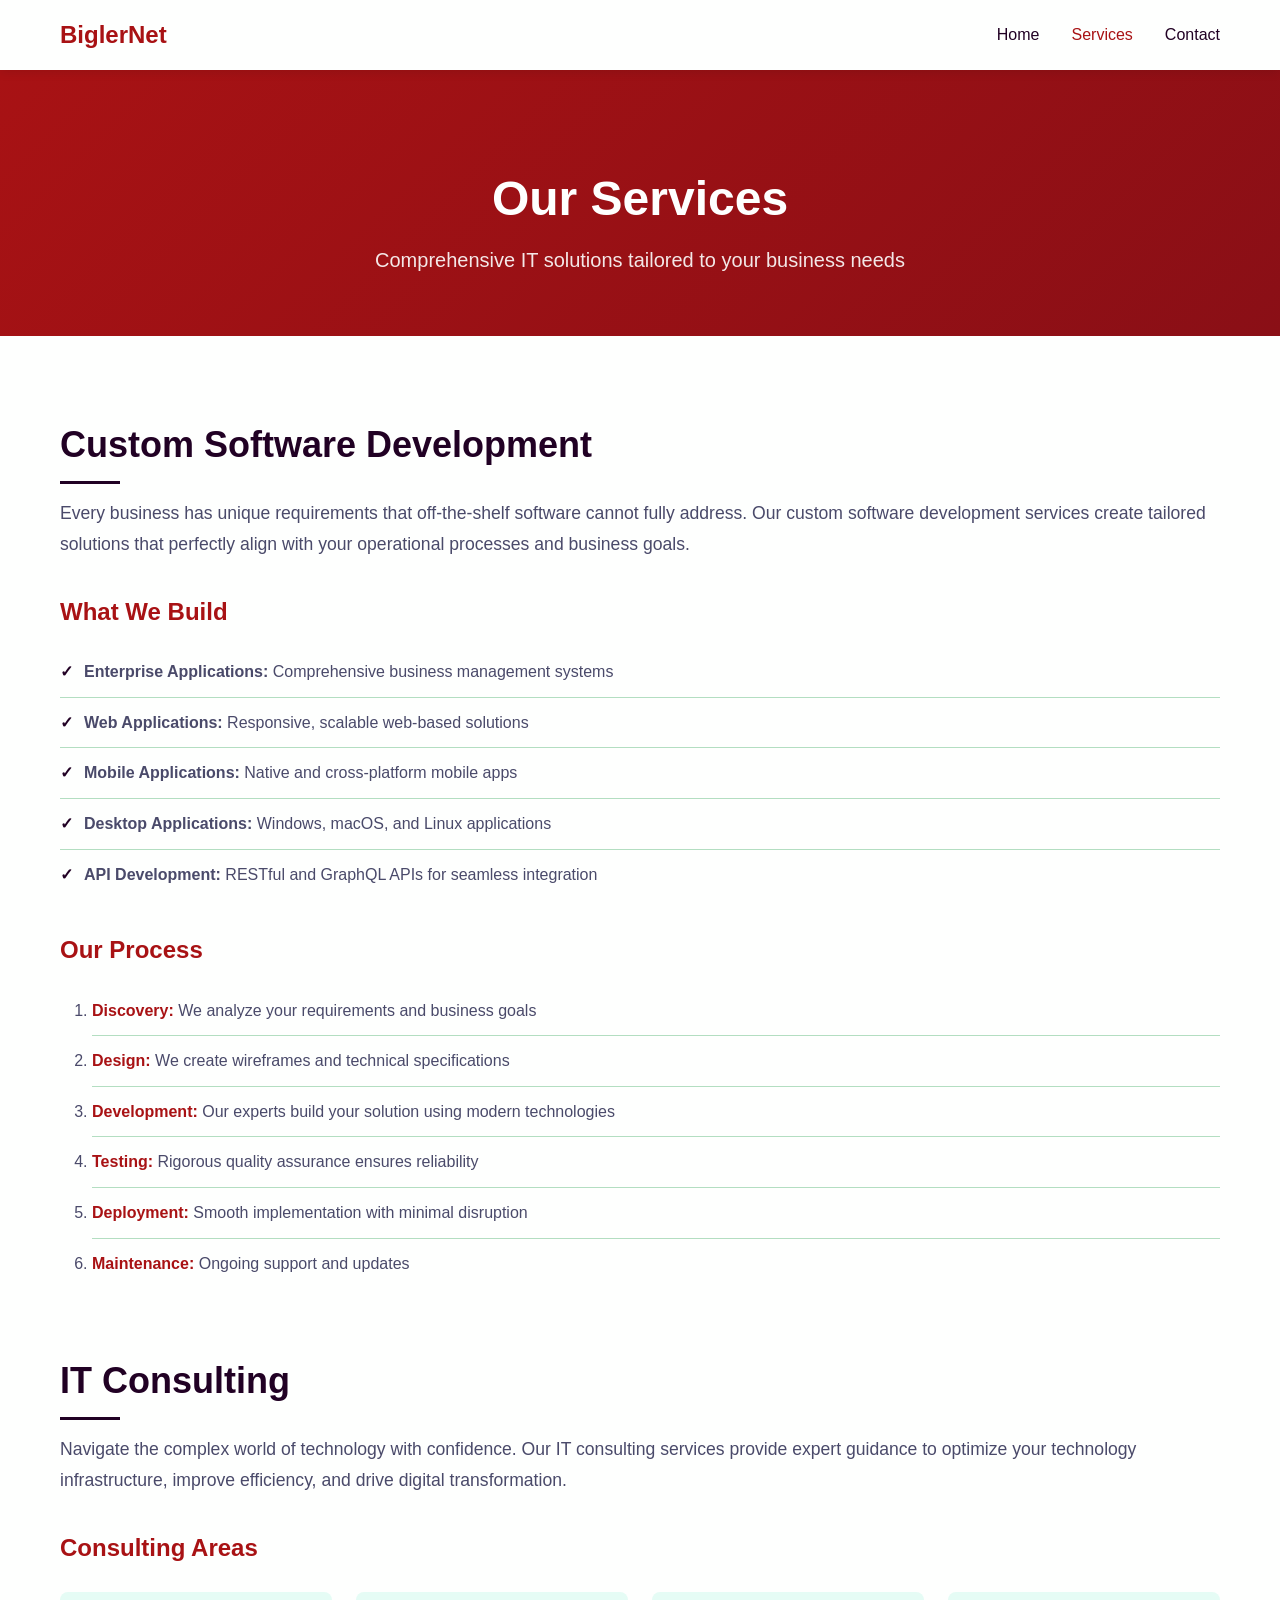
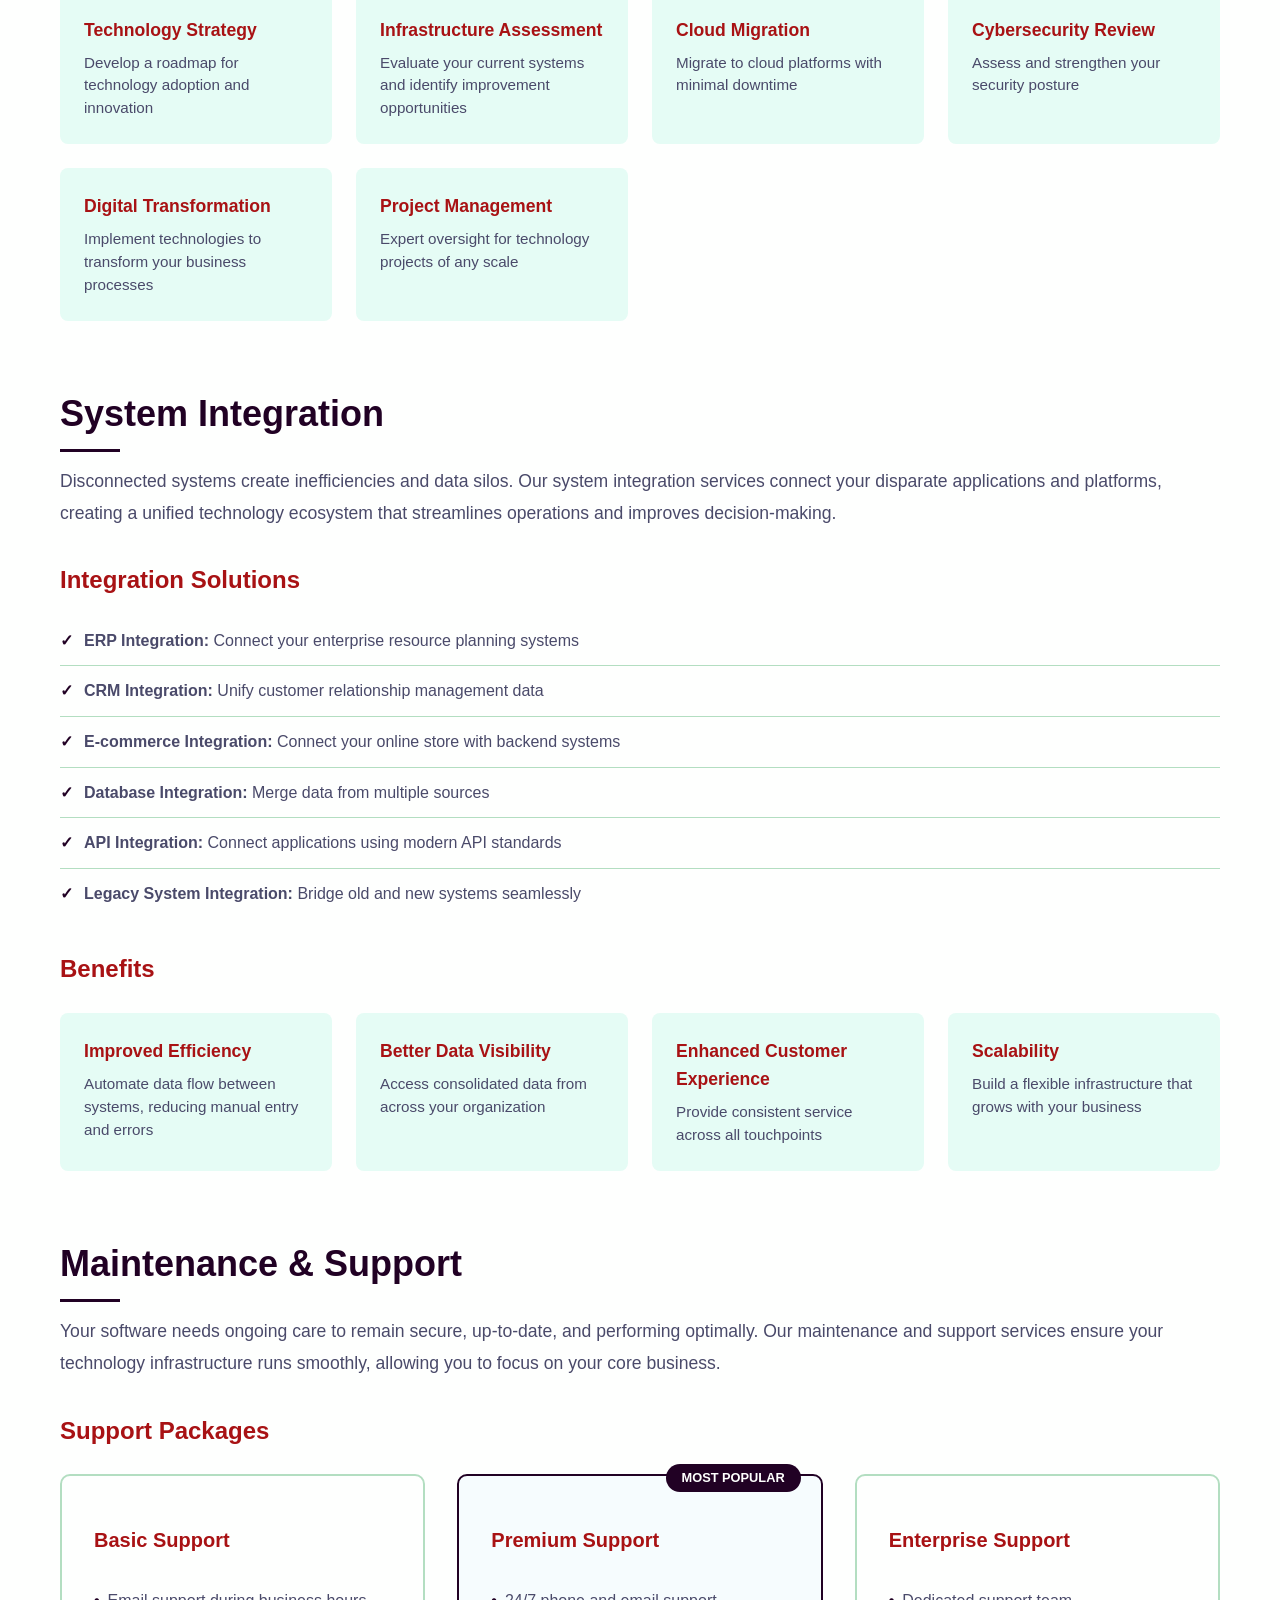
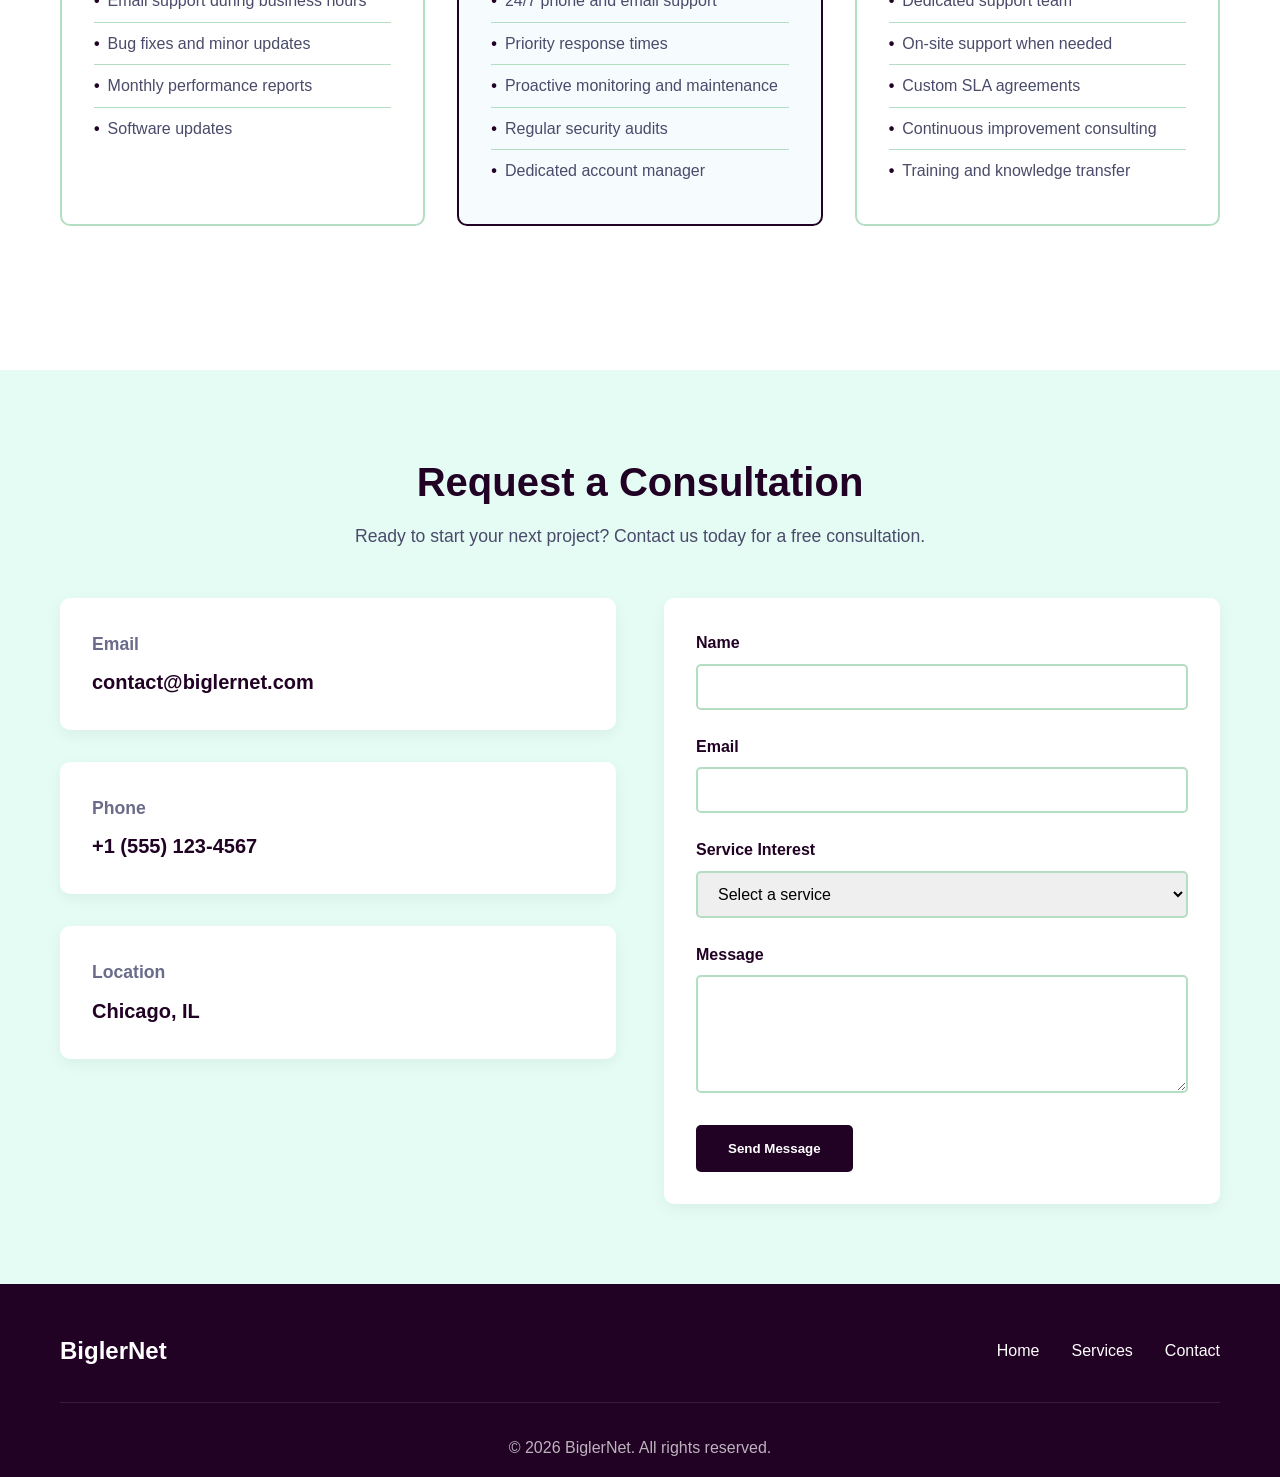
==== src/BiglerNet.Website/wwwroot/services.html @ a5372495 "Add CI/CD pipeline and clean up deployment infra Fix stale/broken deployment config left over from t" ====
<!DOCTYPE html>
<html lang="en">
<head>
    <meta charset="UTF-8">
    <meta name="viewport" content="width=device-width, initial-scale=1.0">
    <title>Services - BiglerNet</title>
    <link rel="stylesheet" href="css/styles.css">
</head>
<body>
    <!-- Navigation -->
    <nav class="navbar">
        <div class="container">
            <div class="logo">
                <a href="index.html">BiglerNet</a>
            </div>
            <button class="nav-toggle" aria-label="Toggle navigation">
                <span class="hamburger"></span>
            </button>
            <ul class="nav-menu">
                <li><a href="index.html" class="nav-link">Home</a></li>
                <li><a href="services.html" class="nav-link active">Services</a></li>
                <li><a href="#contact" class="nav-link">Contact</a></li>
            </ul>
        </div>
    </nav>

    <!-- Services Page Header -->
    <section class="page-header">
        <div class="container">
            <h1 class="page-title">Our Services</h1>
            <p class="page-subtitle">Comprehensive IT solutions tailored to your business needs</p>
        </div>
    </section>

    <!-- Detailed Service Descriptions -->
    <section class="services-details">
        <div class="container">
            <!-- Custom Software Development -->
            <div class="service-detail" id="custom-software">
                <h2 class="service-detail-title">Custom Software Development</h2>
                <p class="service-detail-description">
                    Every business has unique requirements that off-the-shelf software cannot fully address. Our custom 
                    software development services create tailored solutions that perfectly align with your operational 
                    processes and business goals.
                </p>
                <h3 class="service-detail-subtitle">What We Build</h3>
                <ul class="service-features">
                    <li><strong>Enterprise Applications:</strong> Comprehensive business management systems</li>
                    <li><strong>Web Applications:</strong> Responsive, scalable web-based solutions</li>
                    <li><strong>Mobile Applications:</strong> Native and cross-platform mobile apps</li>
                    <li><strong>Desktop Applications:</strong> Windows, macOS, and Linux applications</li>
                    <li><strong>API Development:</strong> RESTful and GraphQL APIs for seamless integration</li>
                </ul>
                <h3 class="service-detail-subtitle">Our Process</h3>
                <ol class="service-process">
                    <li><strong>Discovery:</strong> We analyze your requirements and business goals</li>
                    <li><strong>Design:</strong> We create wireframes and technical specifications</li>
                    <li><strong>Development:</strong> Our experts build your solution using modern technologies</li>
                    <li><strong>Testing:</strong> Rigorous quality assurance ensures reliability</li>
                    <li><strong>Deployment:</strong> Smooth implementation with minimal disruption</li>
                    <li><strong>Maintenance:</strong> Ongoing support and updates</li>
                </ol>
            </div>

            <!-- IT Consulting -->
            <div class="service-detail" id="it-consulting">
                <h2 class="service-detail-title">IT Consulting</h2>
                <p class="service-detail-description">
                    Navigate the complex world of technology with confidence. Our IT consulting services provide 
                    expert guidance to optimize your technology infrastructure, improve efficiency, and drive 
                    digital transformation.
                </p>
                <h3 class="service-detail-subtitle">Consulting Areas</h3>
                <div class="consulting-grid">
                    <div class="consulting-item">
                        <h4 class="consulting-title">Technology Strategy</h4>
                        <p class="consulting-description">Develop a roadmap for technology adoption and innovation</p>
                    </div>
                    <div class="consulting-item">
                        <h4 class="consulting-title">Infrastructure Assessment</h4>
                        <p class="consulting-description">Evaluate your current systems and identify improvement opportunities</p>
                    </div>
                    <div class="consulting-item">
                        <h4 class="consulting-title">Cloud Migration</h4>
                        <p class="consulting-description">Migrate to cloud platforms with minimal downtime</p>
                    </div>
                    <div class="consulting-item">
                        <h4 class="consulting-title">Cybersecurity Review</h4>
                        <p class="consulting-description">Assess and strengthen your security posture</p>
                    </div>
                    <div class="consulting-item">
                        <h4 class="consulting-title">Digital Transformation</h4>
                        <p class="consulting-description">Implement technologies to transform your business processes</p>
                    </div>
                    <div class="consulting-item">
                        <h4 class="consulting-title">Project Management</h4>
                        <p class="consulting-description">Expert oversight for technology projects of any scale</p>
                    </div>
                </div>
            </div>

            <!-- System Integration -->
            <div class="service-detail" id="system-integration">
                <h2 class="service-detail-title">System Integration</h2>
                <p class="service-detail-description">
                    Disconnected systems create inefficiencies and data silos. Our system integration services 
                    connect your disparate applications and platforms, creating a unified technology ecosystem 
                    that streamlines operations and improves decision-making.
                </p>
                <h3 class="service-detail-subtitle">Integration Solutions</h3>
                <ul class="service-features">
                    <li><strong>ERP Integration:</strong> Connect your enterprise resource planning systems</li>
                    <li><strong>CRM Integration:</strong> Unify customer relationship management data</li>
                    <li><strong>E-commerce Integration:</strong> Connect your online store with backend systems</li>
                    <li><strong>Database Integration:</strong> Merge data from multiple sources</li>
                    <li><strong>API Integration:</strong> Connect applications using modern API standards</li>
                    <li><strong>Legacy System Integration:</strong> Bridge old and new systems seamlessly</li>
                </ul>
                <h3 class="service-detail-subtitle">Benefits</h3>
                <div class="benefits-grid">
                    <div class="benefit-item">
                        <h4 class="benefit-title">Improved Efficiency</h4>
                        <p class="benefit-description">Automate data flow between systems, reducing manual entry and errors</p>
                    </div>
                    <div class="benefit-item">
                        <h4 class="benefit-title">Better Data Visibility</h4>
                        <p class="benefit-description">Access consolidated data from across your organization</p>
                    </div>
                    <div class="benefit-item">
                        <h4 class="benefit-title">Enhanced Customer Experience</h4>
                        <p class="benefit-description">Provide consistent service across all touchpoints</p>
                    </div>
                    <div class="benefit-item">
                        <h4 class="benefit-title">Scalability</h4>
                        <p class="benefit-description">Build a flexible infrastructure that grows with your business</p>
                    </div>
                </div>
            </div>

            <!-- Maintenance & Support -->
            <div class="service-detail" id="maintenance-support">
                <h2 class="service-detail-title">Maintenance & Support</h2>
                <p class="service-detail-description">
                    Your software needs ongoing care to remain secure, up-to-date, and performing optimally. Our 
                    maintenance and support services ensure your technology infrastructure runs smoothly, 
                    allowing you to focus on your core business.
                </p>
                <h3 class="service-detail-subtitle">Support Packages</h3>
                <div class="support-packages">
                    <div class="support-package">
                        <h4 class="package-title">Basic Support</h4>
                        <ul class="package-features">
                            <li>Email support during business hours</li>
                            <li>Bug fixes and minor updates</li>
                            <li>Monthly performance reports</li>
                            <li>Software updates</li>
                        </ul>
                    </div>
                    <div class="support-package featured">
                        <h4 class="package-title">Premium Support</h4>
                        <span class="popular-badge">Most Popular</span>
                        <ul class="package-features">
                            <li>24/7 phone and email support</li>
                            <li>Priority response times</li>
                            <li>Proactive monitoring and maintenance</li>
                            <li>Regular security audits</li>
                            <li>Dedicated account manager</li>
                        </ul>
                    </div>
                    <div class="support-package">
                        <h4 class="package-title">Enterprise Support</h4>
                        <ul class="package-features">
                            <li>Dedicated support team</li>
                            <li>On-site support when needed</li>
                            <li>Custom SLA agreements</li>
                            <li>Continuous improvement consulting</li>
                            <li>Training and knowledge transfer</li>
                        </ul>
                    </div>
                </div>
            </div>
        </div>
    </section>

    <!-- Contact Section -->
    <section class="contact-section" id="contact">
        <div class="container">
            <h2 class="section-title">Request a Consultation</h2>
            <p class="section-subtitle">Ready to start your next project? Contact us today for a free consultation.</p>
            <div class="contact-container">
                <div class="contact-info">
                    <div class="contact-item">
                        <h4 class="contact-title">Email</h4>
                        <p class="contact-details">contact@biglernet.com</p>
                    </div>
                    <div class="contact-item">
                        <h4 class="contact-title">Phone</h4>
                        <p class="contact-details">+1 (555) 123-4567</p>
                    </div>
                    <div class="contact-item">
                        <h4 class="contact-title">Location</h4>
                        <p class="contact-details">Chicago, IL</p>
                    </div>
                </div>
                <form class="contact-form" id="contactForm">
                    <div class="form-group">
                        <label for="name" class="form-label">Name</label>
                        <input type="text" id="name" name="name" class="form-input" required>
                    </div>
                    <div class="form-group">
                        <label for="email" class="form-label">Email</label>
                        <input type="email" id="email" name="email" class="form-input" required>
                    </div>
                    <div class="form-group">
                        <label for="service" class="form-label">Service Interest</label>
                        <select id="service" name="service" class="form-input">
                            <option value="">Select a service</option>
                            <option value="custom-software">Custom Software Development</option>
                            <option value="it-consulting">IT Consulting</option>
                            <option value="system-integration">System Integration</option>
                            <option value="maintenance-support">Maintenance & Support</option>
                            <option value="other">Other</option>
                        </select>
                    </div>
                    <div class="form-group">
                        <label for="message" class="form-label">Message</label>
                        <textarea id="message" name="message" class="form-input" rows="5" required></textarea>
                    </div>
                    <button type="submit" class="btn btn-primary">Send Message</button>
                </form>
            </div>
        </div>
    </section>

    <!-- Footer -->
    <footer class="footer">
        <div class="container">
            <div class="footer-content">
                <div class="footer-logo">
                    <span class="logo-text">BiglerNet</span>
                </div>
                <div class="footer-links">
                    <a href="index.html" class="footer-link">Home</a>
                    <a href="services.html" class="footer-link">Services</a>
                    <a href="#contact" class="footer-link">Contact</a>
                </div>
            </div>
            <div class="footer-bottom">
                <p class="footer-text">&copy; 2026 BiglerNet. All rights reserved.</p>
            </div>
        </div>
    </footer>

    <script src="js/script.js"></script>
</body>
</html>
---- src/BiglerNet.Website/wwwroot/css/styles.css ----
/* ========================================
   BiglerNet - Main Stylesheet
   ======================================== */

/* CSS Variables for Consistent Theming */
:root {
    /* Brand Colors - Updated to user's preferred palette */
    --primary-color: #A81214;
    --primary-dark: #8a0f16;
    --primary-light: #c42a2c;
    --accent-color: #210124;
    --accent-dark: #1a011b;
    
    /* Neutral Colors - Paired with new palette */
    --text-primary: #210124;
    --text-secondary: #4a4a6a;
    --text-light: #6b6b8a;
    --bg-light: #E5FCF5;
    --bg-white: #FEFFFE;
    --border-color: #B3DEC1;
    
    /* Spacing */
    --container-width: 1200px;
    --section-padding: 80px 0;
    --spacing-sm: 1rem;
    --spacing-md: 2rem;
    --spacing-lg: 3rem;
    
    /* Typography */
    --font-family-primary: 'Segoe UI', Tahoma, Geneva, Verdana, sans-serif;
    --font-family-heading: 'Segoe UI', Tahoma, Geneva, Verdana, sans-serif;
    
    /* Transitions */
    --transition-fast: 0.2s ease;
    --transition-normal: 0.3s ease;
    --transition-slow: 0.5s ease;
}

/* Reset & Base Styles */
* {
    margin: 0;
    padding: 0;
    box-sizing: border-box;
}

html {
    scroll-behavior: smooth;
}

body {
    font-family: var(--font-family-primary);
    color: var(--text-primary);
    line-height: 1.6;
    background-color: var(--bg-white);
}

.container {
    max-width: var(--container-width);
    margin: 0 auto;
    padding: 0 20px;
}

/* Navigation */
.navbar {
    background-color: var(--bg-white);
    box-shadow: 0 2px 10px rgba(0, 0, 0, 0.1);
    position: sticky;
    top: 0;
    z-index: 1000;
    padding: 1rem 0;
}

.navbar .container {
    display: flex;
    justify-content: space-between;
    align-items: center;
}

.navbar .logo a {
    font-size: 1.5rem;
    font-weight: 700;
    color: var(--primary-color);
    text-decoration: none;
}

.nav-menu {
    display: flex;
    list-style: none;
    gap: 2rem;
}

.nav-link {
    color: var(--text-primary);
    text-decoration: none;
    font-weight: 500;
    transition: color var(--transition-fast);
}

.nav-link:hover,
.nav-link.active {
    color: var(--primary-color);
}

.nav-toggle {
    display: none;
    background: none;
    border: none;
    cursor: pointer;
    padding: 0.5rem;
}

.hamburger {
    display: block;
    width: 24px;
    height: 2px;
    background-color: var(--text-primary);
    position: relative;
}

.hamburger::before,
.hamburger::after {
    content: '';
    position: absolute;
    width: 24px;
    height: 2px;
    background-color: var(--text-primary);
    left: 0;
    transition: transform var(--transition-normal);
}

.hamburger::before {
    top: -8px;
}

.hamburger::after {
    bottom: -8px;
}

/* Hero Section */
.hero {
    background: linear-gradient(135deg, var(--primary-color) 0%, var(--primary-dark) 100%);
    color: var(--bg-white);
    padding: 120px 0;
    text-align: center;
}

.hero .container {
    max-width: 800px;
}

.hero-title {
    font-size: 3.5rem;
    font-weight: 700;
    margin-bottom: 1rem;
    line-height: 1.2;
}

.hero-subtitle {
    font-size: 1.5rem;
    margin-bottom: 2rem;
    opacity: 0.9;
}

/* Buttons */
.btn {
    display: inline-block;
    padding: 1rem 2rem;
    border-radius: 5px;
    text-decoration: none;
    font-weight: 600;
    transition: all var(--transition-normal);
    cursor: pointer;
    border: none;
}

.btn-primary {
    background-color: var(--accent-color);
    color: var(--bg-white);
}

.btn-primary:hover {
    background-color: var(--accent-dark);
    transform: translateY(-2px);
    box-shadow: 0 5px 15px rgba(33, 1, 36, 0.3);
}

/* Services Overview Section */
.services-overview {
    padding: var(--section-padding);
    background-color: var(--bg-light);
}

.section-title {
    text-align: center;
    font-size: 2.5rem;
    margin-bottom: 0.5rem;
    color: var(--text-primary);
}

.section-subtitle {
    text-align: center;
    color: var(--text-secondary);
    margin-bottom: 3rem;
    font-size: 1.1rem;
}

.services-grid {
    display: grid;
    grid-template-columns: repeat(auto-fit, minmax(300px, 1fr));
    gap: 2rem;
    margin-bottom: 3rem;
}

.service-card {
    background-color: var(--bg-white);
    padding: 2rem;
    border-radius: 10px;
    box-shadow: 0 5px 15px rgba(0, 0, 0, 0.05);
    transition: transform var(--transition-normal), box-shadow var(--transition-normal);
}

.service-card:hover {
    transform: translateY(-5px);
    box-shadow: 0 10px 25px rgba(0, 0, 0, 0.1);
}

.service-title {
    font-size: 1.5rem;
    margin-bottom: 1rem;
    color: var(--primary-color);
}

.service-description {
    color: var(--text-secondary);
    margin-bottom: 1.5rem;
}

.service-link {
    color: var(--primary-color);
    text-decoration: none;
    font-weight: 600;
    transition: color var(--transition-fast);
}

.service-link:hover {
    color: var(--primary-dark);
    text-decoration: underline;
}

.cta-container {
    text-align: center;
}

/* Company Information Section */
.company-info {
    padding: var(--section-padding);
    background-color: var(--bg-white);
}

.company-description {
    max-width: 800px;
    margin: 0 auto 3rem;
    text-align: center;
    color: var(--text-secondary);
    font-size: 1.1rem;
}

.features-grid {
    display: grid;
    grid-template-columns: repeat(auto-fit, minmax(250px, 1fr));
    gap: 2rem;
}

.feature-item {
    text-align: center;
    padding: 2rem;
    background-color: var(--bg-light);
    border-radius: 10px;
}

.feature-title {
    font-size: 1.25rem;
    margin-bottom: 0.5rem;
    color: var(--primary-color);
}

.feature-description {
    color: var(--text-secondary);
}

/* Contact Section */
.contact-section {
    padding: var(--section-padding);
    background-color: var(--bg-light);
}

.contact-container {
    display: grid;
    grid-template-columns: 1fr 1fr;
    gap: 3rem;
    margin-top: 2rem;
}

.contact-info {
    display: flex;
    flex-direction: column;
    gap: 2rem;
}

.contact-item {
    background-color: var(--bg-white);
    padding: 2rem;
    border-radius: 10px;
    box-shadow: 0 5px 15px rgba(0, 0, 0, 0.05);
}

.contact-title {
    font-size: 1.1rem;
    color: var(--text-light);
    margin-bottom: 0.5rem;
}

.contact-details {
    font-size: 1.25rem;
    font-weight: 600;
    color: var(--text-primary);
}

.contact-form {
    background-color: var(--bg-white);
    padding: 2rem;
    border-radius: 10px;
    box-shadow: 0 5px 15px rgba(0, 0, 0, 0.05);
}

.form-group {
    margin-bottom: 1.5rem;
}

.form-label {
    display: block;
    margin-bottom: 0.5rem;
    font-weight: 600;
    color: var(--text-primary);
}

.form-input {
    width: 100%;
    padding: 0.75rem 1rem;
    border: 2px solid var(--border-color);
    border-radius: 5px;
    font-family: var(--font-family-primary);
    font-size: 1rem;
    transition: border-color var(--transition-fast);
}

.form-input:focus {
    outline: none;
    border-color: var(--primary-color);
}

/* Footer */
.footer {
    background-color: var(--text-primary);
    color: var(--bg-white);
    padding: 3rem 0 1rem;
}

.footer-content {
    display: flex;
    justify-content: space-between;
    align-items: center;
    margin-bottom: 2rem;
}

.footer-logo .logo-text {
    font-size: 1.5rem;
    font-weight: 700;
}

.footer-links {
    display: flex;
    gap: 2rem;
}

.footer-link {
    color: var(--bg-white);
    text-decoration: none;
    transition: color var(--transition-fast);
}

.footer-link:hover {
    color: var(--accent-color);
}

.footer-bottom {
    text-align: center;
    padding-top: 2rem;
    border-top: 1px solid rgba(255, 255, 255, 0.1);
}

.footer-text {
    color: rgba(255, 255, 255, 0.7);
}

/* Responsive Design */
@media (max-width: 992px) {
    .hero-title {
        font-size: 2.5rem;
    }
    
    .contact-container {
        grid-template-columns: 1fr;
    }
}

@media (max-width: 768px) {
    .nav-menu {
        position: fixed;
        top: 70px;
        left: 0;
        width: 100%;
        background-color: var(--bg-white);
        flex-direction: column;
        padding: 1rem 0;
        box-shadow: 0 5px 10px rgba(0, 0, 0, 0.1);
        transform: translateY(-150%);
        transition: transform var(--transition-normal);
    }
    
    .nav-menu.active {
        transform: translateY(0);
    }
    
    .nav-toggle {
        display: block;
    }
    
    .nav-toggle.active .hamburger {
        background-color: transparent;
    }
    
    .nav-toggle.active .hamburger::before {
        transform: rotate(45deg) translate(0, 0);
    }
    
    .nav-toggle.active .hamburger::after {
        transform: rotate(-45deg) translate(0, 0);
    }
    
    .hero-title {
        font-size: 2rem;
    }
    
    .hero-subtitle {
        font-size: 1.2rem;
    }
    
    .section-title {
        font-size: 2rem;
    }
    
    .services-grid,
    .features-grid {
        grid-template-columns: 1fr;
    }
    
    .footer-content {
        flex-direction: column;
        gap: 1.5rem;
    }
    
    .footer-links {
        flex-direction: column;
        gap: 1rem;
        text-align: center;
    }
}

@media (max-width: 480px) {
    .hero {
        padding: 80px 0;
    }
    
    .hero-title {
        font-size: 1.75rem;
    }
    
    .btn {
        padding: 0.75rem 1.5rem;
        font-size: 0.9rem;
    }
    
    .service-card {
        padding: 1.5rem;
    }
}

/* Animations */
@keyframes fadeIn {
    from {
        opacity: 0;
        transform: translateY(20px);
    }
    to {
        opacity: 1;
        transform: translateY(0);
    }
}

.service-card,
.feature-item,
.contact-item {
    animation: fadeIn var(--transition-slow) ease forwards;
}

.service-card:nth-child(1),
.feature-item:nth-child(1),
.contact-item:nth-child(1) {
    animation-delay: 0.1s;
}

.service-card:nth-child(2),
.feature-item:nth-child(2),
.contact-item:nth-child(2) {
    animation-delay: 0.2s;
}

.service-card:nth-child(3),
.feature-item:nth-child(3),
.contact-item:nth-child(3) {
    animation-delay: 0.3s;
}

/* ============ Services Page Styles ========================= */

/* Page Header */
.page-header {
    background: linear-gradient(135deg, var(--primary-color) 0%, var(--primary-dark) 100%);
    color: var(--bg-white);
    padding: 100px 0 60px;
    text-align: center;
}

.page-title {
    font-size: 3rem;
    font-weight: 700;
    margin-bottom: 1rem;
    line-height: 1.2;
}

.page-subtitle {
    font-size: 1.25rem;
    opacity: 0.9;
}

/* Services Details Section */
.services-details {
    padding: var(--section-padding);
    background-color: var(--bg-white);
}

.service-detail {
    margin-bottom: 4rem;
    animation: fadeIn var(--transition-slow) ease forwards;
}

.service-detail-title {
    font-size: 2.25rem;
    color: var(--text-primary);
    margin-bottom: 1.5rem;
    position: relative;
    display: inline-block;
}

.service-detail-title::after {
    content: '';
    position: absolute;
    bottom: -10px;
    left: 0;
    width: 60px;
    height: 3px;
    background-color: var(--accent-color);
}

.service-detail-description {
    font-size: 1.1rem;
    color: var(--text-secondary);
    line-height: 1.8;
    margin-bottom: 2rem;
}

.service-detail-subtitle {
    font-size: 1.5rem;
    color: var(--primary-color);
    margin: 2rem 0 1rem;
}

/* Service Features List */
.service-features {
    list-style: none;
    padding-left: 0;
}

.service-features li {
    padding: 0.75rem 0;
    padding-left: 1.5rem;
    position: relative;
    color: var(--text-secondary);
    border-bottom: 1px solid var(--border-color);
}

.service-features li:last-child {
    border-bottom: none;
}

.service-features li::before {
    content: '✓';
    position: absolute;
    left: 0;
    color: var(--accent-color);
    font-weight: bold;
}

/* Service Process List */
.service-process {
    padding-left: 2rem;
    color: var(--text-secondary);
}

.service-process li {
    padding: 0.75rem 0;
    border-bottom: 1px solid var(--border-color);
}

.service-process li:last-child {
    border-bottom: none;
}

.service-process li strong {
    color: var(--primary-color);
}

/* Consulting Grid */
.consulting-grid {
    display: grid;
    grid-template-columns: repeat(auto-fit, minmax(250px, 1fr));
    gap: 1.5rem;
    margin-top: 1.5rem;
}

.consulting-item {
    background-color: var(--bg-light);
    padding: 1.5rem;
    border-radius: 8px;
    transition: transform var(--transition-fast), box-shadow var(--transition-fast);
}

.consulting-item:hover {
    transform: translateY(-3px);
    box-shadow: 0 5px 15px rgba(0, 0, 0, 0.08);
}

.consulting-title {
    font-size: 1.1rem;
    color: var(--primary-color);
    margin-bottom: 0.5rem;
}

.consulting-description {
    font-size: 0.95rem;
    color: var(--text-secondary);
    line-height: 1.5;
}

/* Benefits Grid */
.benefits-grid {
    display: grid;
    grid-template-columns: repeat(auto-fit, minmax(250px, 1fr));
    gap: 1.5rem;
    margin-top: 1.5rem;
}

.benefit-item {
    background-color: var(--bg-light);
    padding: 1.5rem;
    border-radius: 8px;
    transition: transform var(--transition-fast), box-shadow var(--transition-fast);
}

.benefit-item:hover {
    transform: translateY(-3px);
    box-shadow: 0 5px 15px rgba(0, 0, 0, 0.08);
}

.benefit-title {
    font-size: 1.1rem;
    color: var(--primary-color);
    margin-bottom: 0.5rem;
}

.benefit-description {
    font-size: 0.95rem;
    color: var(--text-secondary);
    line-height: 1.5;
}

/* Support Packages */
.support-packages {
    display: grid;
    grid-template-columns: repeat(auto-fit, minmax(300px, 1fr));
    gap: 2rem;
    margin-top: 1.5rem;
}

.support-package {
    background-color: var(--bg-white);
    border: 2px solid var(--border-color);
    border-radius: 10px;
    padding: 2rem;
    transition: transform var(--transition-normal), box-shadow var(--transition-normal);
    position: relative;
}

.support-package:hover {
    transform: translateY(-5px);
    box-shadow: 0 10px 25px rgba(0, 0, 0, 0.1);
}

.support-package.featured {
    border-color: var(--accent-color);
    background-color: rgba(0, 168, 232, 0.03);
}

.support-package.featured:hover {
    box-shadow: 0 10px 25px rgba(0, 168, 232, 0.2);
}

.popular-badge {
    position: absolute;
    top: -12px;
    right: 20px;
    background-color: var(--accent-color);
    color: var(--bg-white);
    padding: 0.25rem 1rem;
    border-radius: 20px;
    font-size: 0.8rem;
    font-weight: 600;
    text-transform: uppercase;
}

.package-title {
    font-size: 1.25rem;
    color: var(--primary-color);
    margin-bottom: 1.5rem;
    padding-top: 1rem;
}

.package-features {
    list-style: none;
    padding-left: 0;
}

.package-features li {
    padding: 0.5rem 0;
    color: var(--text-secondary);
    border-bottom: 1px solid var(--border-color);
}

.package-features li:last-child {
    border-bottom: none;
}

.package-features li::before {
    content: '•';
    color: var(--accent-color);
    font-weight: bold;
    margin-right: 0.5rem;
}

/* Responsive Styles for Services Page */
@media (max-width: 992px) {
    .page-title {
        font-size: 2.25rem;
    }
    
    .service-detail-title {
        font-size: 1.75rem;
    }
    
    .consulting-grid,
    .benefits-grid {
        grid-template-columns: repeat(2, 1fr);
    }
}

@media (max-width: 768px) {
    .page-header {
        padding: 60px 0 40px;
    }
    
    .page-title {
        font-size: 1.75rem;
    }
    
    .page-subtitle {
        font-size: 1rem;
    }
    
    .service-detail-title {
        font-size: 1.5rem;
    }
    
    .service-detail-description,
    .consulting-description,
    .benefit-description {
        font-size: 1rem;
    }
    
    .consulting-grid,
    .benefits-grid,
    .support-packages {
        grid-template-columns: 1fr;
    }
    
    .popular-badge {
        font-size: 0.7rem;
        padding: 0.2rem 0.75rem;
        top: -10px;
        right: 15px;
    }
    
    .package-title {
        font-size: 1.1rem;
    }
    
    .service-process {
        padding-left: 1.5rem;
    }
}

@media (max-width: 480px) {
    .page-header {
        padding: 40px 0 30px;
    }
    
    .page-title {
        font-size: 1.5rem;
    }
    
    .service-detail-title {
        font-size: 1.25rem;
    }
    
    .service-detail-subtitle {
        font-size: 1.25rem;
    }
    
    .service-features li,
    .service-process li {
        font-size: 0.95rem;
    }
    
    .consulting-title {
        font-size: 1rem;
    }
    
    .benefit-title {
        font-size: 1rem;
    }
    
    .package-title {
        font-size: 1rem;
    }
    
    .popular-badge {
        font-size: 0.65rem;
        padding: 0.15rem 0.5rem;
        top: -8px;
        right: 10px;
    }
}
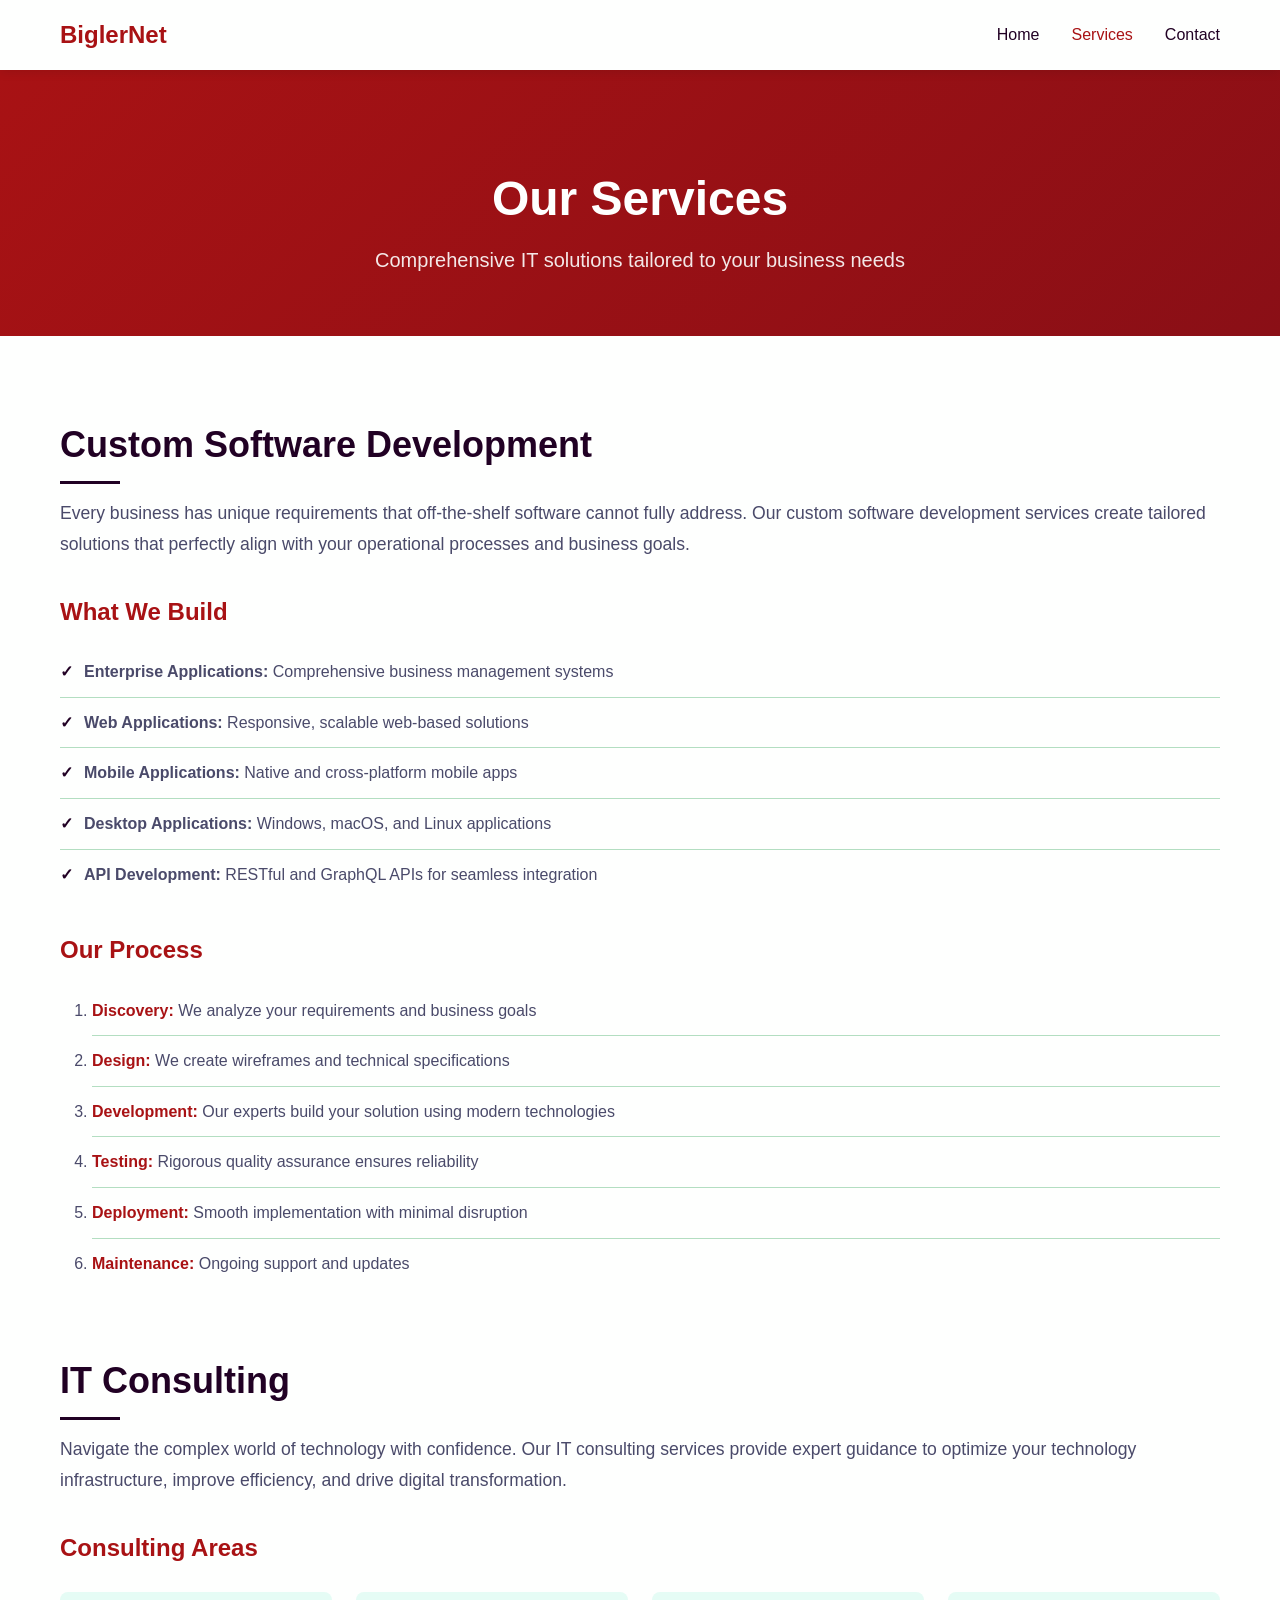
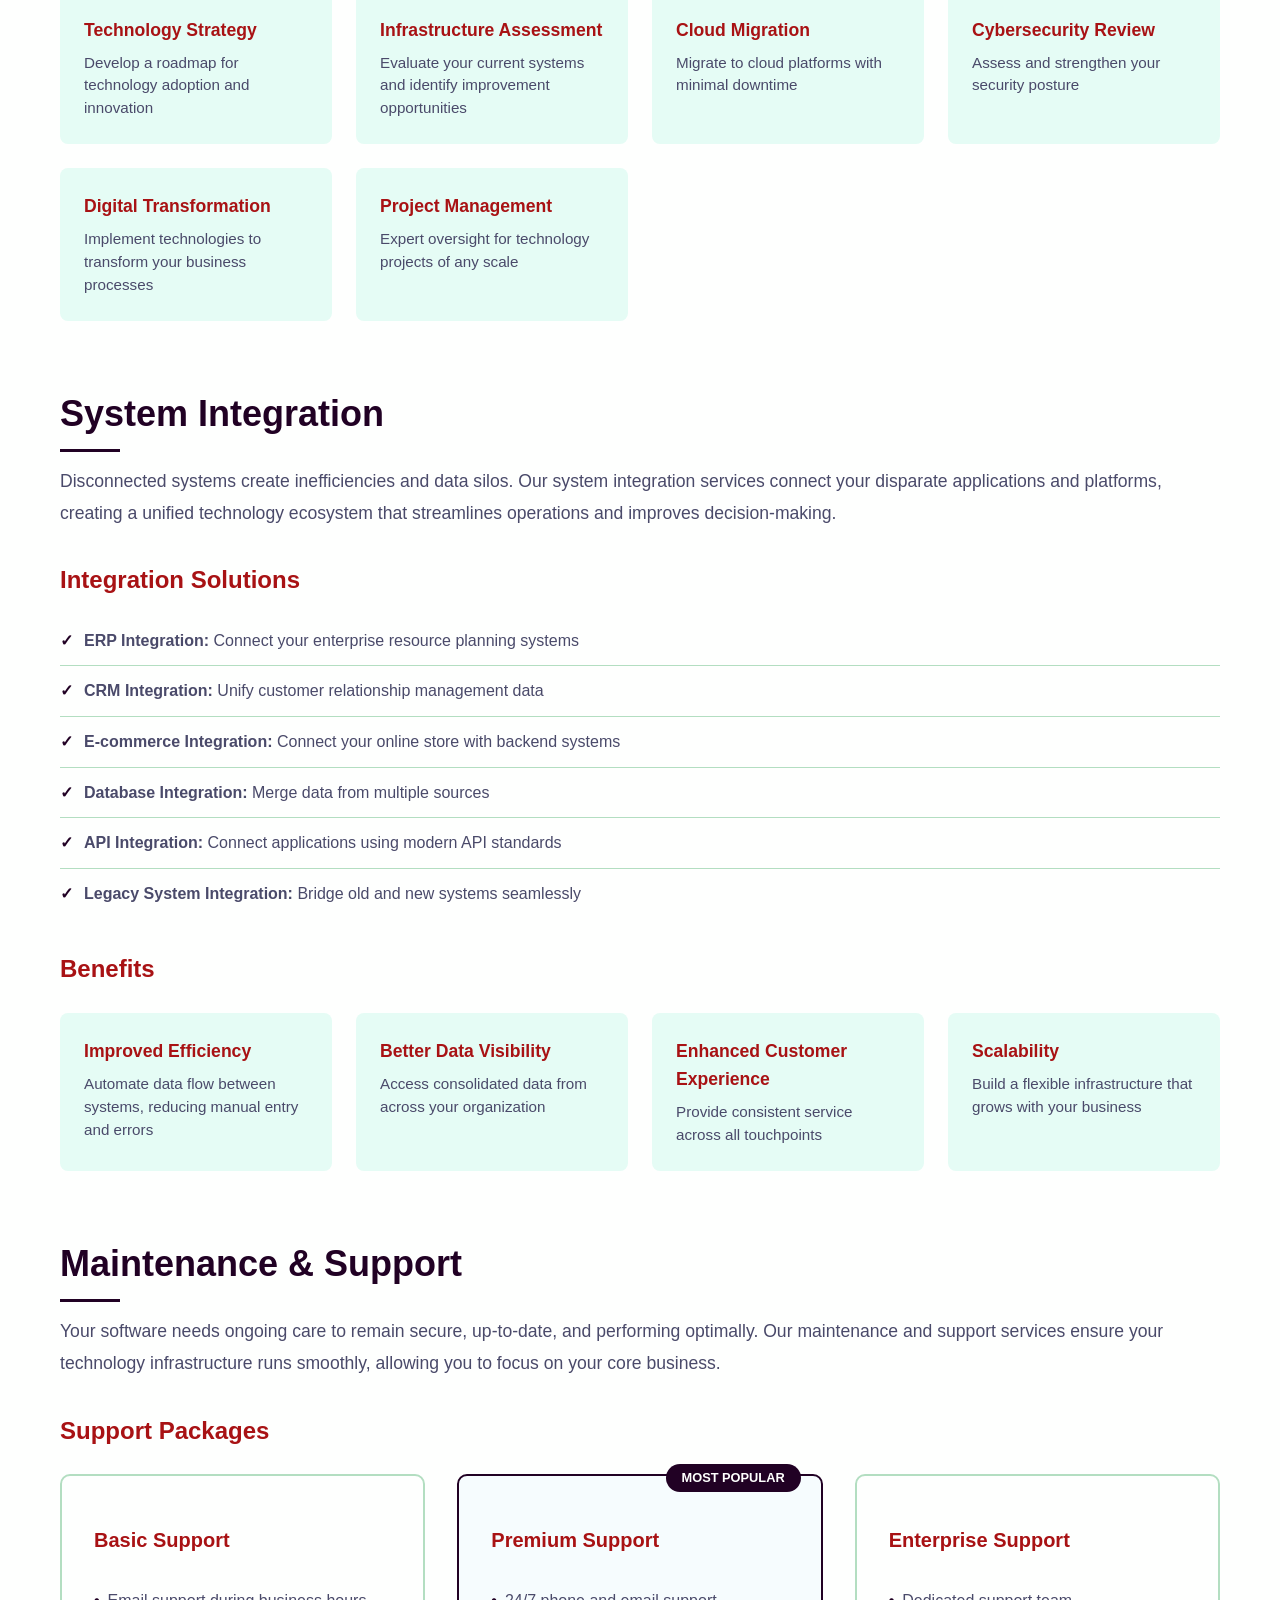
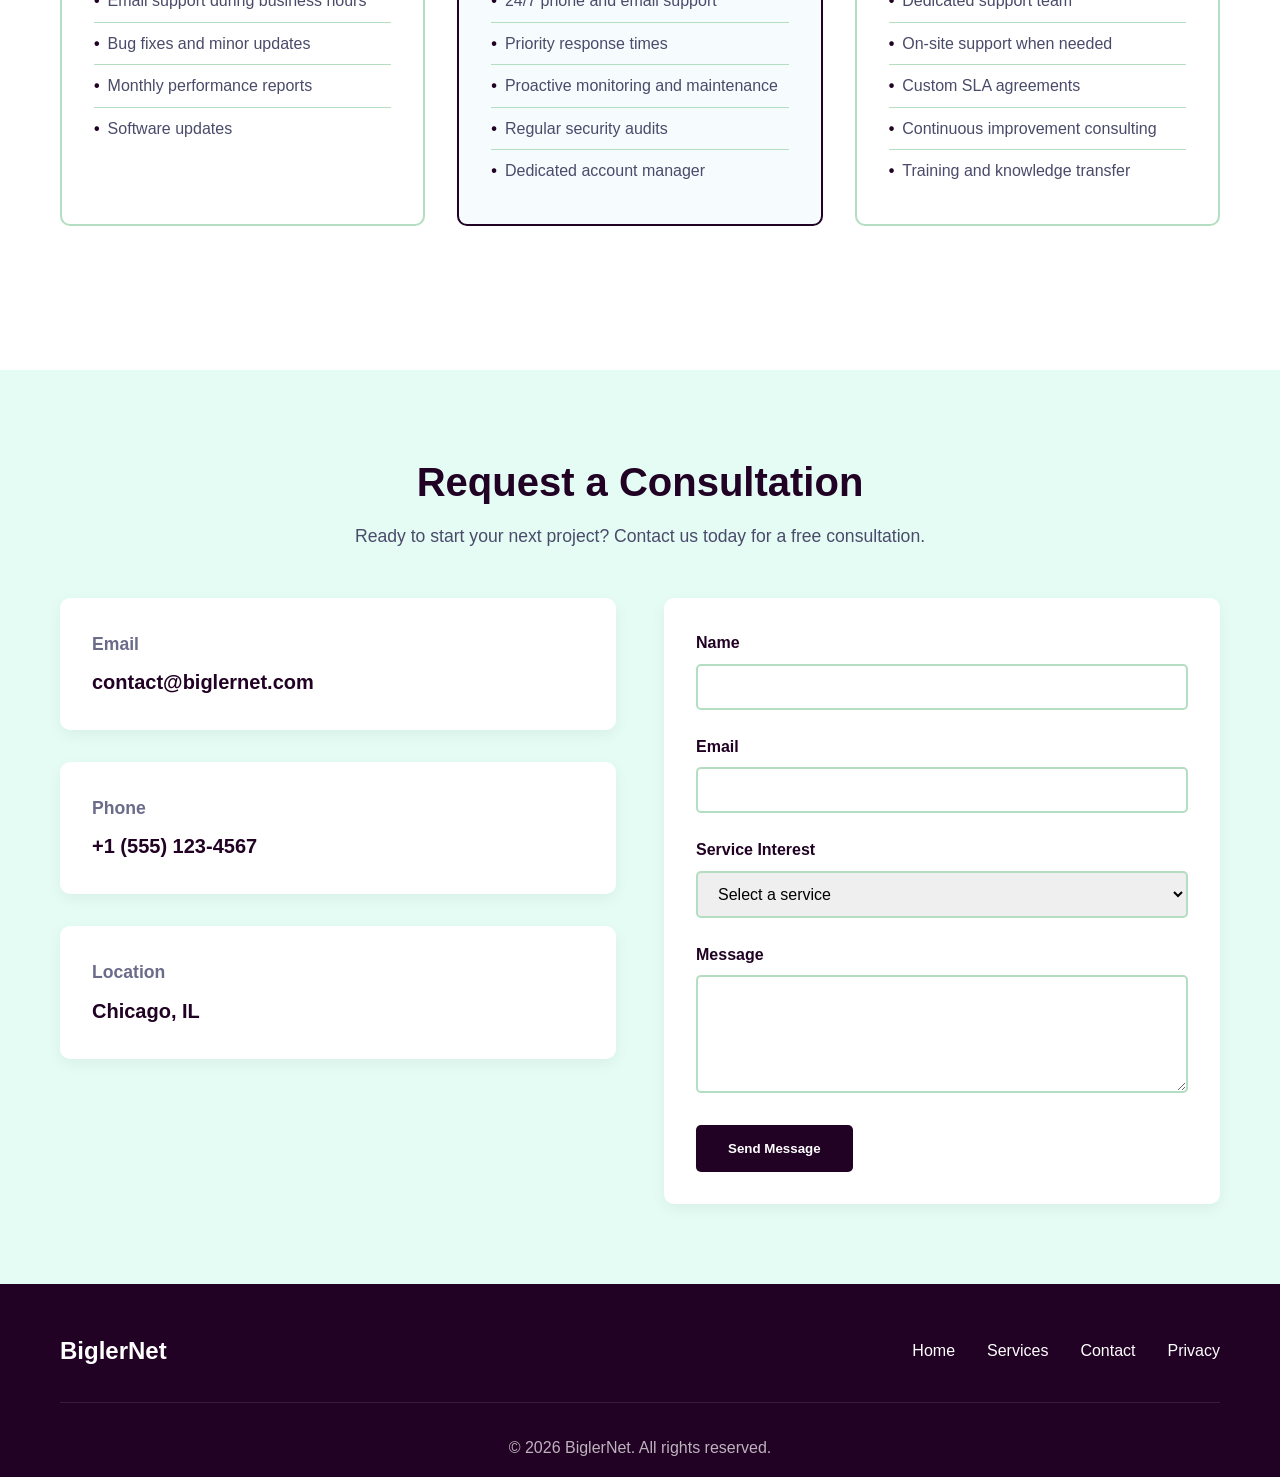
==== commit ebd261bf: "feat: add privacy policy page Add a static privacy policy at /privacy.html and link to it from the f" ====
--- a/src/BiglerNet.Website/wwwroot/services.html
+++ b/src/BiglerNet.Website/wwwroot/services.html
@@ -243,6 +243,7 @@
                     <a href="index.html" class="footer-link">Home</a>
                     <a href="services.html" class="footer-link">Services</a>
                     <a href="#contact" class="footer-link">Contact</a>
+                    <a href="/privacy.html" class="footer-link">Privacy</a>
                 </div>
             </div>
             <div class="footer-bottom">
--- a/src/BiglerNet.Website/wwwroot/css/styles.css
+++ b/src/BiglerNet.Website/wwwroot/css/styles.css
@@ -880,3 +880,35 @@
         right: 10px;
     }
 }
+
+/* Legal / privacy page */
+.legal-content {
+    padding: var(--section-padding);
+    background-color: var(--bg-white);
+}
+
+.legal-content .container {
+    max-width: 800px;
+    color: var(--text-secondary);
+    line-height: 1.7;
+}
+
+.legal-content h2 {
+    color: var(--text-primary);
+    font-family: var(--font-family-heading);
+    margin: var(--spacing-md) 0 var(--spacing-sm);
+}
+
+.legal-content p,
+.legal-content ul {
+    margin-bottom: var(--spacing-sm);
+}
+
+.legal-content ul {
+    padding-left: 1.5rem;
+    list-style: disc;
+}
+
+.legal-content a {
+    color: var(--primary-color);
+}
